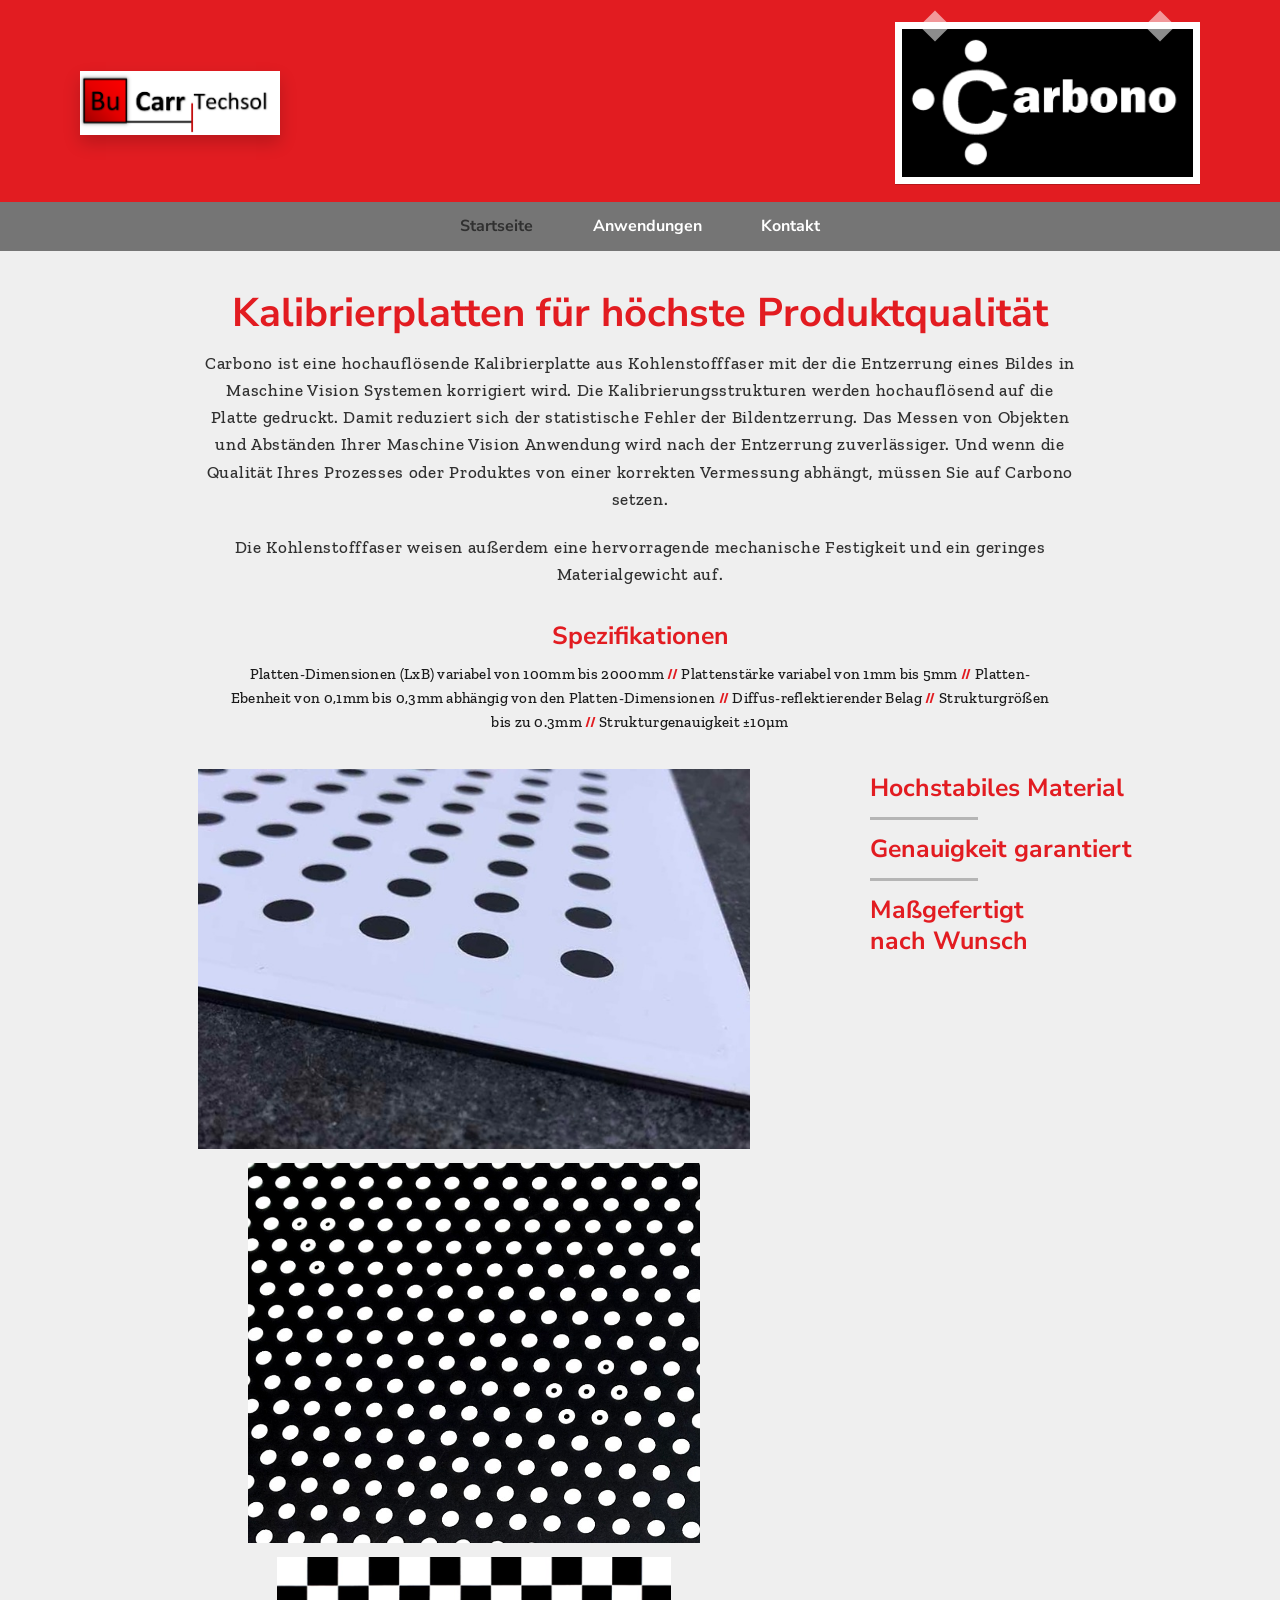
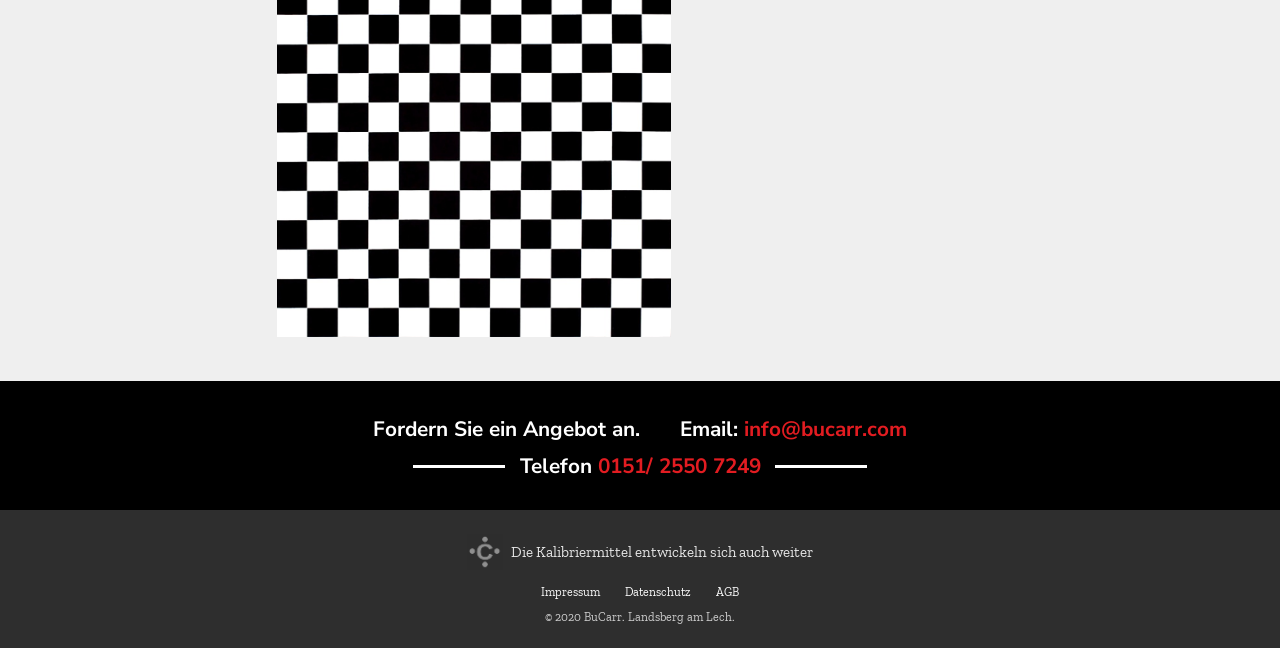
==== index.html @ b2aa9b20 "Recreate bucarr.com as a static site for GitHub Pages. Keep the German pages, legal texts, and image" ====
<!DOCTYPE html>
<html lang="de">
<head>
  <meta charset="utf-8">
  <meta name="viewport" content="width=device-width, initial-scale=1">
  <title>Hochauflösende Kalibrierplatte aus Kohlenstofffasern | BuCarr</title>
  <meta name="description" content="BuCarr bietet hochauflösende Kalibrierplatten aus Kohlenstofffasern, mit den die Entzerrung eines Bildes in Maschine Vision Systemen korrigiert wird.">
  <meta name="theme-color" content="#e21c21">
  <link rel="icon" href="assets/favicon-32.png" type="image/png" sizes="32x32">
  <link rel="apple-touch-icon" href="assets/favicon-192.png">
  <link rel="preconnect" href="https://fonts.googleapis.com">
  <link rel="preconnect" href="https://fonts.gstatic.com" crossorigin>
  <link href="https://fonts.googleapis.com/css2?family=Nunito+Sans:wght@400;700&amp;family=Zilla+Slab:wght@400;500;600&amp;display=swap" rel="stylesheet">
  <link rel="stylesheet" href="css/styles.css">
</head>
<body>
  <a class="skip-link" href="#inhalt">Zum Inhalt</a>
  <header class="site-header">
    <div class="header-inner">
      <a class="brand-bucarr" href="index.html">
        <img src="assets/logo-bucarr.png" alt="LOGO_BuCarr.png" width="834" height="267">
      </a>
      <div class="brand-carbono">
        <img src="assets/carbono.png" alt="CarbonoS.png" width="2359" height="1200">
      </div>
    </div>
    <input type="checkbox" id="nav-toggle" class="nav-toggle">
    <label class="nav-toggle-label" for="nav-toggle"><span class="nav-toggle-bars" aria-hidden="true"></span><span>Menü</span></label>
    <nav class="site-nav" aria-label="Website">
      <a href="index.html" aria-current="page">Startseite</a>
      <a href="anwendungen/">Anwendungen</a>
      <a href="kontakt/">Kontakt</a>
    </nav>
  </header>
  <main id="inhalt">
    <h1 class="page-title">Kalibrierplatten für höchste Produktqualität</h1>
    <p class="lead">Carbono ist eine hochauflösende Kalibrierplatte aus Kohlenstofffaser mit der die Entzerrung eines Bildes in Maschine Vision Systemen korrigiert wird. Die Kalibrierungsstrukturen werden hochauflösend auf die Platte gedruckt. Damit reduziert sich der statistische Fehler der Bildentzerrung. Das Messen von Objekten und Abständen Ihrer Maschine Vision Anwendung wird nach der Entzerrung zuverlässiger. Und wenn die Qualität Ihres Prozesses oder Produktes von einer korrekten Vermessung abhängt, müssen Sie auf Carbono setzen.</p>
    <p class="lead-sub">Die Kohlenstofffaser weisen außerdem eine hervorragende mechanische Festigkeit und ein geringes Materialgewicht auf.</p>
    <section class="specs" aria-labelledby="specs-title">
      <h2 id="specs-title">Spezifikationen</h2>
      <p>Platten-Dimensionen (LxB) variabel von 100mm bis 2000mm <span class="sep">//</span> Plattenstärke variabel von 1mm bis 5mm <span class="sep">//</span> Platten-Ebenheit von 0,1mm bis 0,3mm abhängig von den Platten-Dimensionen <span class="sep">//</span> Diffus-reflektierender Belag <span class="sep">//</span> Strukturgrößen bis zu 0.3mm <span class="sep">//</span> Strukturgenauigkeit ±10µm</p>
    </section>
    <section class="showcase" aria-label="Carbono Kalibrierplatten">
      <div class="showcase-photos">
        <img src="assets/platte.jpg" alt="Platte02_edited" width="705" height="485">
        <img src="assets/platte-rund.jpg" alt="1606157167373_edited" width="889" height="747">
        <img src="assets/checkerboard.jpg" alt="Checkerboard_edited" width="962" height="929">
      </div>
      <div class="showcase-notes">
        <h2>Hochstabiles Material</h2>
        <hr>
        <h2>Genauigkeit garantiert</h2>
        <hr>
        <h2>Maßgefertigt<br>nach Wunsch</h2>
      </div>
    </section>

  </main>
  <footer class="site-footer">
    <div class="footer-cta">
      <p class="footer-row">
        <span>Fordern Sie ein Angebot an.</span>
        <span>Email: <a href="mailto:info@bucarr.com">info@bucarr.com</a></span>
      </p>
      <p class="footer-phone">
        <span class="rule" aria-hidden="true"></span>
        <span>Telefon <a href="tel:+4915125507249">0151/ 2550 7249</a></span>
        <span class="rule" aria-hidden="true"></span>
      </p>
    </div>
    <div class="footer-meta">
      <p class="tagline">
        <img src="assets/carbono-mark.jpg" alt=" | Carbono |" width="1200" height="1200">
        <span>Die Kalibriermittel entwickeln sich auch weiter</span>
      </p>
      <p class="legal-links">
        <a href="impressum/">Impressum</a>
        <a href="datenschutz/">Datenschutz</a>
        <a href="agb/">AGB</a>
      </p>
      <p class="copy">© 2020 BuCarr. Landsberg am Lech.</p>
    </div>
  </footer>
</body>
</html>
---- css/styles.css ----
/* BuCarr — static recreation of bucarr.com
   Museo / Museo Slab are approximated with Nunito Sans and Zilla Slab. */

:root {
  --red: #e21c21;
  --dark: #3c1d17;
  --text: #303030;
  --page: #efefef;
  --nav: #757575;
  --footer: #000000;
  --footer-sub: #2e2e2e;
  --white: #ffffff;
  --heading: "Nunito Sans", "Arial", "Helvetica", sans-serif;
  --body: "Zilla Slab", "Georgia", "Times New Roman", serif;
  --content: 920px;
  --wide: 1100px;
}

*,
*::before,
*::after {
  box-sizing: border-box;
}

html {
  scroll-behavior: smooth;
}

body {
  margin: 0;
  min-height: 100vh;
  display: flex;
  flex-direction: column;
  background: var(--page);
  color: var(--text);
  font-family: var(--body);
  font-weight: 400;
  font-size: 17px;
  line-height: 1.6;
}

img {
  max-width: 100%;
  height: auto;
  border: 0;
}

a {
  color: var(--red);
  text-decoration-thickness: 1px;
  text-underline-offset: 0.15em;
}

a:hover {
  text-decoration: none;
}

main {
  flex: 1;
}

.skip-link {
  position: absolute;
  left: 0.5rem;
  top: -3rem;
  background: var(--white);
  color: var(--dark);
  padding: 0.4rem 0.7rem;
  z-index: 10;
}

.skip-link:focus {
  top: 0.5rem;
}

/* Header */

.site-header {
  background: var(--red);
  color: var(--white);
}

.header-inner {
  display: flex;
  align-items: center;
  justify-content: space-between;
  gap: 1.5rem;
  max-width: 1200px;
  margin: 0 auto;
  padding: 1.4rem 2.5rem 1.1rem;
}

.brand-bucarr img {
  display: block;
  height: 64px;
  width: auto;
  background: var(--white);
  box-shadow: 0 8px 16px rgba(0, 0, 0, 0.18);
}

.brand-carbono {
  display: block;
  background: #000;
  border: 7px solid #fff;
  line-height: 0;
  position: relative;
  box-shadow: 0 1px 0 rgba(0, 0, 0, 0.2);
}

.brand-carbono img {
  display: block;
  height: 148px;
  width: auto;
}

.brand-carbono::before,
.brand-carbono::after {
  content: "";
  position: absolute;
  top: -14px;
  width: 22px;
  height: 22px;
  background: rgba(255, 255, 255, 0.55);
  transform: rotate(45deg);
}

.brand-carbono::before {
  left: 22px;
}

.brand-carbono::after {
  right: 22px;
}

.nav-toggle {
  position: absolute;
  opacity: 0;
  pointer-events: none;
}

.nav-toggle-label {
  display: none;
}

.site-nav {
  display: flex;
  justify-content: center;
  align-items: stretch;
  gap: 0.5rem;
  background: var(--nav);
  min-height: 49px;
}

.site-nav a {
  color: var(--white);
  text-decoration: none;
  font-family: var(--heading);
  font-weight: 700;
  font-size: 16px;
  line-height: 49px;
  padding: 0 1.6rem;
  text-align: center;
}

.site-nav a[aria-current="page"] {
  color: #303030;
}

.site-nav a:hover,
.site-nav a:focus-visible {
  color: var(--white);
  background: rgba(0, 0, 0, 0.12);
}

.site-nav a[aria-current="page"]:hover,
.site-nav a[aria-current="page"]:focus-visible {
  color: #303030;
  background: rgba(255, 255, 255, 0.12);
}

/* Home */

.page-title {
  margin: 2.2rem auto 0.6rem;
  max-width: var(--content);
  padding: 0 1.25rem;
  text-align: center;
  color: var(--red);
  font-family: var(--heading);
  font-weight: 700;
  font-size: 2.5rem;
  line-height: 1.35;
}

.lead,
.lead-sub {
  max-width: var(--content);
  margin: 0 auto;
  padding: 0 1.5rem;
  text-align: center;
  font-weight: 500;
  letter-spacing: 0.04em;
  color: var(--text);
}

.lead-sub {
  margin-top: 1.3rem;
}

.specs {
  max-width: 860px;
  margin: 1.8rem auto 0.5rem;
  padding: 0 1.25rem;
  text-align: center;
}

.specs h2 {
  margin: 0 0 0.35rem;
  color: var(--red);
  font-family: var(--heading);
  font-weight: 700;
  font-size: 1.55rem;
}

.specs p {
  margin: 0;
  font-size: 15px;
  font-weight: 500;
  letter-spacing: 0.02em;
  color: #1a1a1a;
}

.sep {
  color: var(--red);
  font-weight: 700;
}

.showcase {
  display: grid;
  grid-template-columns: minmax(0, 1.7fr) minmax(220px, 0.7fr);
  gap: 1.5rem 2rem;
  align-items: start;
  max-width: var(--wide);
  margin: 2.2rem auto 2.8rem;
  padding: 0 1.25rem;
}

.showcase-photos {
  display: grid;
  gap: 0.85rem;
  justify-items: center;
}

.showcase-photos img {
  display: block;
  width: auto;
  max-width: 100%;
  max-height: 380px;
  height: auto;
  background: #fff;
}

.showcase-notes h2 {
  margin: 0.2rem 0;
  color: var(--red);
  font-family: var(--heading);
  font-weight: 700;
  font-size: 1.55rem;
  line-height: 1.25;
  text-align: left;
}

.showcase-notes hr {
  width: 108px;
  margin: 0.85rem 0;
  border: 0;
  border-top: 3px solid #b5b5b5;
}

/* Anwendungen */

.app-list {
  max-width: var(--wide);
  margin: 0.5rem auto 3rem;
  padding: 0 1.25rem;
  display: grid;
  gap: 2.6rem;
}

.app-row {
  display: grid;
  grid-template-columns: 1.15fr 0.85fr;
  gap: 1.5rem 2.5rem;
  align-items: center;
}

.app-row-flip {
  grid-template-columns: 0.85fr 1.15fr;
}

.app-row h2 {
  margin: 0;
  color: var(--dark);
  font-family: var(--heading);
  font-weight: 700;
  font-size: 1.55rem;
  line-height: 1.35;
}

.app-row figure {
  margin: 0;
}

.app-row img {
  display: block;
  width: 100%;
  background: #fff;
}

.app-row figcaption {
  margin-top: 0.35rem;
  font-size: 13px;
  color: #666;
}

.stack {
  display: grid;
  gap: 0.45rem;
}

/* Kontakt */

.contact-grid {
  max-width: var(--wide);
  margin: 0.4rem auto 3rem;
  padding: 0 1.5rem 1rem;
  display: grid;
  grid-template-columns: 1fr 1fr;
  gap: 2rem 3rem;
  align-items: start;
}

.contact-intro {
  margin-top: 0.4rem;
  font-weight: 500;
  letter-spacing: 0.02em;
}

.contact-hello {
  margin: 0.2rem 0 0.8rem;
  font-family: var(--heading);
  font-weight: 700;
  font-size: 1.55rem;
  color: var(--dark);
}

.contact-role,
.contact-name {
  margin: 0;
  font-family: var(--heading);
  font-weight: 700;
  font-size: 1.05rem;
  letter-spacing: 0.06em;
  color: var(--dark);
}

.contact-line {
  margin: 0.35rem 0 0;
  font-size: 1rem;
}

.btn {
  display: inline-block;
  margin-top: 1.2rem;
  background: var(--red);
  color: var(--white);
  font-family: var(--heading);
  font-weight: 700;
  font-size: 1rem;
  text-decoration: none;
  padding: 0.55rem 1.1rem;
}

.btn:hover,
.btn:focus-visible {
  background: #b51216;
  color: var(--white);
}

.contact-actions {
  display: flex;
  flex-wrap: wrap;
  gap: 0.8rem 1.2rem;
  align-items: center;
}

.contact-phone {
  margin: 1.2rem 0 0;
  font-family: var(--heading);
  font-weight: 700;
}

/* Legal */

.legal {
  max-width: 760px;
  margin: 0 auto 3rem;
  padding: 0 1.25rem 1rem;
}

.legal h1 {
  margin-bottom: 1.2rem;
}

.legal h2,
.legal h3 {
  font-family: var(--heading);
  font-weight: 700;
  color: var(--dark);
  text-align: left;
  line-height: 1.35;
}

.legal h2 {
  font-size: 1.35rem;
  margin: 1.4rem 0 0.3rem;
}

.legal h3 {
  font-size: 1.15rem;
  margin: 1.3rem 0 0.4rem;
}

.legal p,
.legal li {
  margin: 0.45rem 0;
}

.legal ul {
  margin: 0.4rem 0 0.8rem;
  padding-left: 1.2rem;
}

.legal a {
  color: var(--red);
}

@media (min-width: 760px) {
  .legal p,
  .legal li {
    text-align: justify;
  }
}

/* Footer */

.site-footer {
  color: var(--white);
  text-align: center;
}

.footer-cta {
  background: var(--footer);
  padding: 1.8rem 1.25rem 1.5rem;
  font-family: var(--heading);
  font-weight: 700;
  font-size: 1.3rem;
}

.footer-row {
  display: flex;
  justify-content: center;
  gap: 2.5rem;
  flex-wrap: wrap;
  margin: 0;
}

.footer-cta p {
  margin: 0.2rem 0;
}

.footer-cta a {
  color: var(--red);
  text-decoration: none;
}

.footer-cta a:hover {
  text-decoration: underline;
}

.footer-phone {
  display: flex;
  align-items: center;
  justify-content: center;
  gap: 0.9rem;
  margin-top: 0.85rem;
}

.footer-phone .rule {
  display: block;
  width: 92px;
  height: 3px;
  background: var(--white);
}

.footer-meta {
  background: var(--footer-sub);
  padding: 1.5rem 1rem 1.3rem;
  color: #e6e6e6;
  font-size: 15px;
}

.tagline {
  display: flex;
  align-items: center;
  justify-content: center;
  gap: 0.55rem;
  margin: 0 0 0.8rem;
}

.tagline img {
  width: 36px;
  height: 36px;
  object-fit: cover;
}

.legal-links {
  margin: 0.3rem 0;
  font-size: 12px;
}

.legal-links a {
  color: var(--white);
  text-decoration: none;
  margin: 0 0.7rem;
  font-family: var(--body);
}

.legal-links a:hover {
  text-decoration: underline;
}

.copy {
  margin: 0.35rem 0 0;
  font-size: 12px;
  color: #d0d0d0;
}

.not-found {
  text-align: center;
  padding-bottom: 3rem;
}

.not-found p {
  max-width: 36rem;
  margin: 0.5rem auto;
  padding: 0 1rem;
}

/* Mobile */

@media (max-width: 800px) {
  .header-inner {
    padding: 0.9rem 1rem 0.8rem;
  }

  .brand-bucarr img {
    height: 46px;
  }

  .brand-carbono {
    border-width: 4px;
  }

  .brand-carbono img {
    height: 78px;
  }

  .brand-carbono::before,
  .brand-carbono::after {
    width: 12px;
    height: 12px;
    top: -8px;
  }

  .brand-carbono::before {
    left: 10px;
  }

  .brand-carbono::after {
    right: 10px;
  }

  .nav-toggle-label {
    display: flex;
    align-items: center;
    justify-content: center;
    gap: 0.5rem;
    background: var(--nav);
    color: var(--white);
    font-family: var(--heading);
    font-weight: 700;
    min-height: 48px;
    cursor: pointer;
  }

  .nav-toggle-bars,
  .nav-toggle-bars::before,
  .nav-toggle-bars::after {
    display: block;
    width: 18px;
    height: 2px;
    background: var(--white);
    position: relative;
    content: "";
  }

  .nav-toggle-bars::before {
    position: absolute;
    top: -6px;
  }

  .nav-toggle-bars::after {
    position: absolute;
    top: 6px;
  }

  .site-nav {
    display: none;
    flex-direction: column;
    gap: 0;
  }

  .nav-toggle:checked ~ .site-nav {
    display: flex;
  }

  .site-nav a {
    line-height: 48px;
    border-top: 1px solid rgba(255, 255, 255, 0.15);
  }

  .page-title {
    font-size: 1.7rem;
    margin-top: 1.5rem;
  }

  .showcase,
  .app-row,
  .app-row-flip,
  .contact-grid {
    grid-template-columns: 1fr;
  }

  .app-row-flip .app-copy {
    order: 2;
  }

  .footer-cta {
    font-size: 1.05rem;
  }

  .footer-phone .rule {
    width: 36px;
  }
}
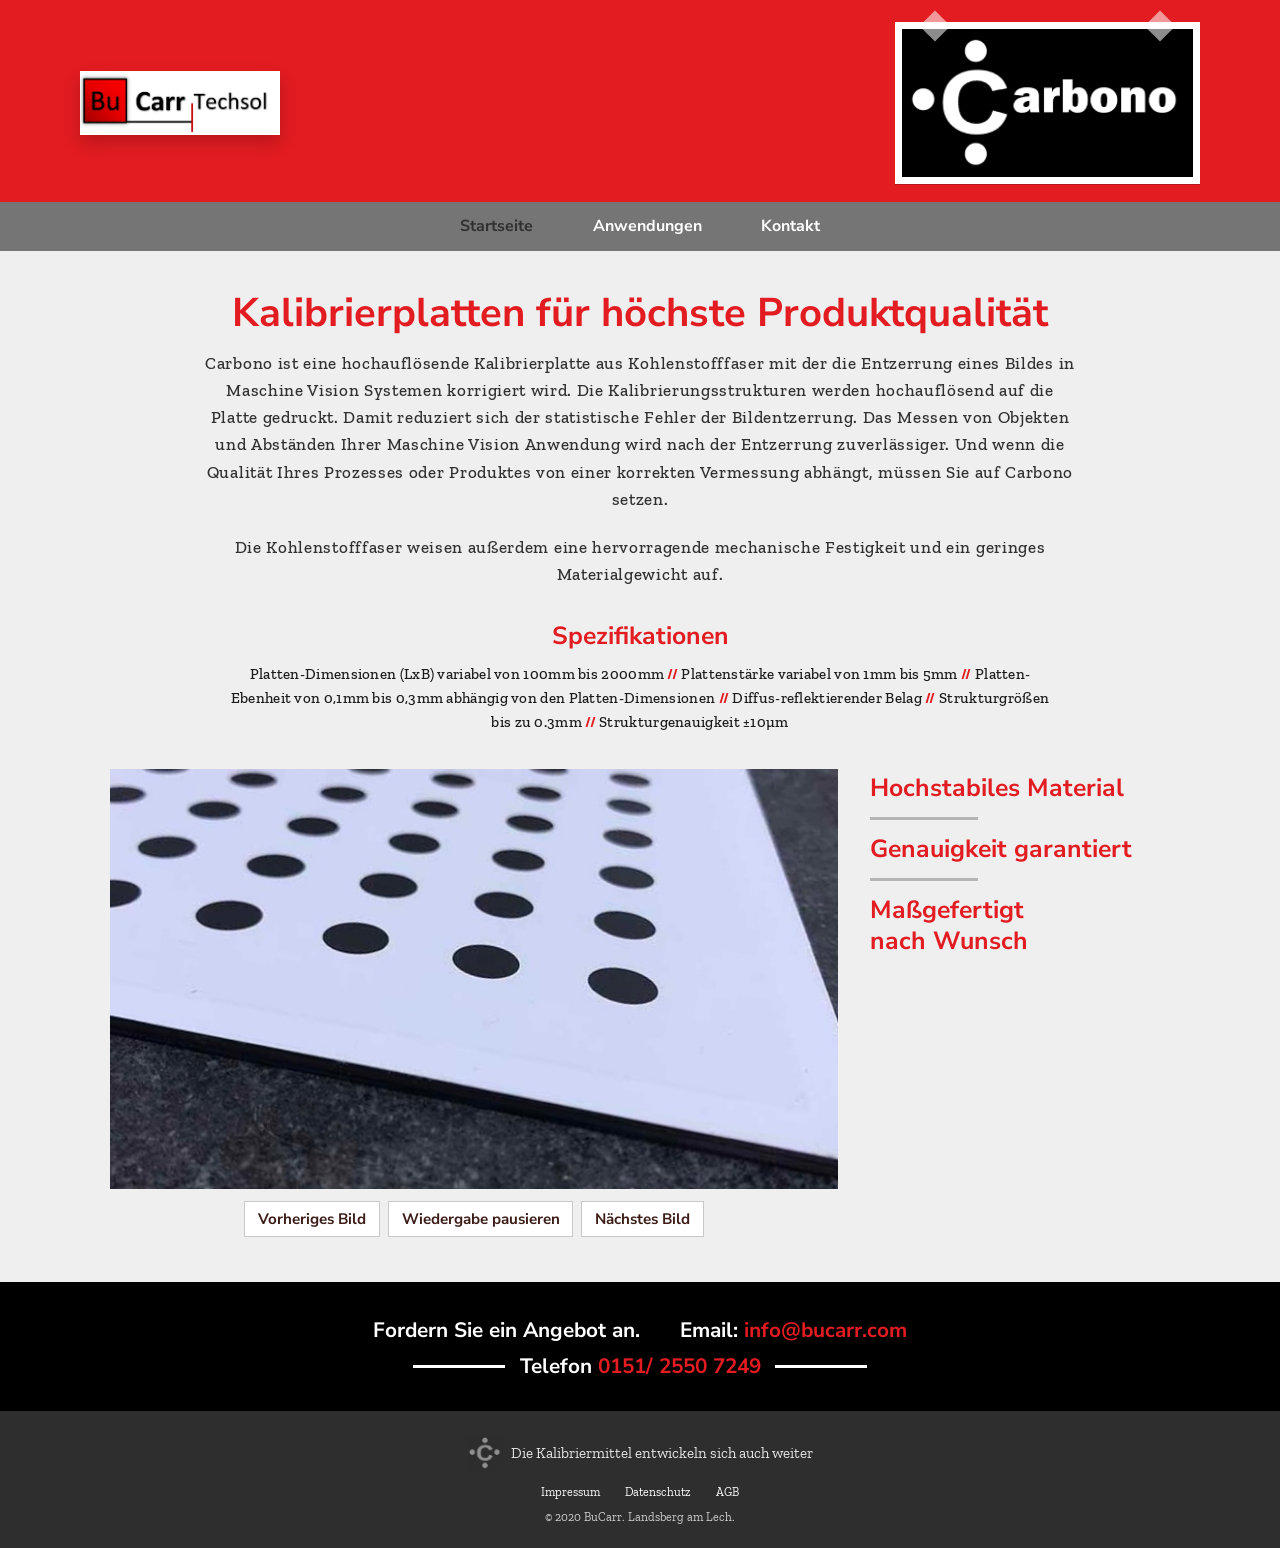
==== commit 34c5b8f8: "Add a photo carousel, Web3Forms contact form, and discovery files. The home page cycles the three ex" ====
--- a/index.html
+++ b/index.html
@@ -5,6 +5,76 @@
   <meta name="viewport" content="width=device-width, initial-scale=1">
   <title>Hochauflösende Kalibrierplatte aus Kohlenstofffasern | BuCarr</title>
   <meta name="description" content="BuCarr bietet hochauflösende Kalibrierplatten aus Kohlenstofffasern, mit den die Entzerrung eines Bildes in Maschine Vision Systemen korrigiert wird.">
+  <link rel="canonical" href="https://bucarr.com/">
+  <meta property="og:locale" content="de_DE">
+  <meta property="og:type" content="website">
+  <meta property="og:site_name" content="BuCarr">
+  <meta property="og:title" content="Hochauflösende Kalibrierplatte aus Kohlenstofffasern | BuCarr">
+  <meta property="og:description" content="BuCarr bietet hochauflösende Kalibrierplatten aus Kohlenstofffasern, mit den die Entzerrung eines Bildes in Maschine Vision Systemen korrigiert wird.">
+  <meta property="og:url" content="https://bucarr.com/">
+  <meta property="og:image" content="https://bucarr.com/assets/platte.jpg">
+  <meta property="og:image:alt" content="Carbono Kalibrierplatte">
+  <meta name="twitter:card" content="summary_large_image">
+  <script type="application/ld+json">
+{
+  "@context": "https://schema.org",
+  "@graph": [
+    {
+      "@type": "LocalBusiness",
+      "@id": "https://bucarr.com/#organization",
+      "name": "BuCarr Techsol",
+      "alternateName": "BuCarr",
+      "url": "https://bucarr.com/",
+      "image": "https://bucarr.com/assets/logo-bucarr.png",
+      "email": "info@bucarr.com",
+      "telephone": [
+        "+49 (0) 8191 940 6883",
+        "0151/25507249"
+      ],
+      "address": {
+        "@type": "PostalAddress",
+        "streetAddress": "OBgm.-Dr.-Engshuber-Straße 22a",
+        "postalCode": "86899",
+        "addressLocality": "Landsberg am Lech",
+        "addressCountry": "DE"
+      },
+      "vatID": "DE 335301075",
+      "taxID": "131/208/30796",
+      "brand": {
+        "@type": "Brand",
+        "name": "Carbono"
+      },
+      "description": "BuCarr bietet hochauflösende Kalibrierplatten aus Kohlenstofffasern, mit den die Entzerrung eines Bildes in Maschine Vision Systemen korrigiert wird."
+    },
+    {
+      "@type": "WebSite",
+      "@id": "https://bucarr.com/#website",
+      "url": "https://bucarr.com/",
+      "name": "BuCarr",
+      "inLanguage": "de",
+      "publisher": {
+        "@id": "https://bucarr.com/#organization"
+      },
+      "description": "BuCarr bietet hochauflösende Kalibrierplatten aus Kohlenstofffasern, mit den die Entzerrung eines Bildes in Maschine Vision Systemen korrigiert wird."
+    },
+    {
+      "@type": "WebPage",
+      "@id": "https://bucarr.com/#webpage",
+      "url": "https://bucarr.com/",
+      "name": "Hochauflösende Kalibrierplatte aus Kohlenstofffasern | BuCarr",
+      "description": "BuCarr bietet hochauflösende Kalibrierplatten aus Kohlenstofffasern, mit den die Entzerrung eines Bildes in Maschine Vision Systemen korrigiert wird.",
+      "inLanguage": "de",
+      "isPartOf": {
+        "@id": "https://bucarr.com/#website"
+      },
+      "about": {
+        "@id": "https://bucarr.com/#organization"
+      },
+      "primaryImageOfPage": "https://bucarr.com/assets/platte.jpg"
+    }
+  ]
+}
+  </script>
   <meta name="theme-color" content="#e21c21">
   <link rel="icon" href="assets/favicon-32.png" type="image/png" sizes="32x32">
   <link rel="apple-touch-icon" href="assets/favicon-192.png">
@@ -40,11 +110,26 @@
       <h2 id="specs-title">Spezifikationen</h2>
       <p>Platten-Dimensionen (LxB) variabel von 100mm bis 2000mm <span class="sep">//</span> Plattenstärke variabel von 1mm bis 5mm <span class="sep">//</span> Platten-Ebenheit von 0,1mm bis 0,3mm abhängig von den Platten-Dimensionen <span class="sep">//</span> Diffus-reflektierender Belag <span class="sep">//</span> Strukturgrößen bis zu 0.3mm <span class="sep">//</span> Strukturgenauigkeit ±10µm</p>
     </section>
-    <section class="showcase" aria-label="Carbono Kalibrierplatten">
-      <div class="showcase-photos">
-        <img src="assets/platte.jpg" alt="Platte02_edited" width="705" height="485">
-        <img src="assets/platte-rund.jpg" alt="1606157167373_edited" width="889" height="747">
-        <img src="assets/checkerboard.jpg" alt="Checkerboard_edited" width="962" height="929">
+    <section class="showcase">
+      <div class="carousel" data-carousel aria-roledescription="Karussell" aria-label="Carbono Kalibrierplatten">
+        <div class="carousel-viewport" id="kalibrierplatten-fotos">
+          <ul class="carousel-track">
+            <li class="carousel-slide" aria-roledescription="Folie" aria-label="1 von 3">
+              <img src="assets/platte.jpg" alt="Platte02_edited" width="705" height="485">
+            </li>
+            <li class="carousel-slide" aria-roledescription="Folie" aria-label="2 von 3">
+              <img src="assets/platte-rund.jpg" alt="1606157167373_edited" width="889" height="747">
+            </li>
+            <li class="carousel-slide" aria-roledescription="Folie" aria-label="3 von 3">
+              <img src="assets/checkerboard.jpg" alt="Checkerboard_edited" width="962" height="929">
+            </li>
+          </ul>
+        </div>
+        <div class="carousel-controls">
+          <button type="button" data-carousel-prev aria-controls="kalibrierplatten-fotos">Vorheriges Bild</button>
+          <button type="button" data-carousel-toggle aria-pressed="false" aria-controls="kalibrierplatten-fotos">Wiedergabe pausieren</button>
+          <button type="button" data-carousel-next aria-controls="kalibrierplatten-fotos">Nächstes Bild</button>
+        </div>
       </div>
       <div class="showcase-notes">
         <h2>Hochstabiles Material</h2>
@@ -81,5 +166,6 @@
       <p class="copy">© 2020 BuCarr. Landsberg am Lech.</p>
     </div>
   </footer>
+  <script src="js/carousel.js"></script>
 </body>
 </html>
--- a/css/styles.css
+++ b/css/styles.css
@@ -245,19 +245,99 @@
   padding: 0 1.25rem;
 }
 
-.showcase-photos {
-  display: grid;
-  gap: 0.85rem;
-  justify-items: center;
-}
-
-.showcase-photos img {
+.carousel {
+  min-width: 0;
+  max-width: 100%;
+}
+
+.carousel-track {
+  list-style: none;
+  margin: 0;
+  padding: 0;
+}
+
+.carousel-slide {
+  margin: 0 0 0.75rem;
+}
+
+.carousel-slide img {
   display: block;
-  width: auto;
-  max-width: 100%;
-  max-height: 380px;
+  width: 100%;
   height: auto;
+  max-height: 420px;
+  object-fit: contain;
   background: #fff;
+}
+
+.carousel-controls {
+  display: none;
+}
+
+.carousel.is-ready .carousel-viewport {
+  overflow: hidden;
+  width: 100%;
+  background: #fff;
+}
+
+.carousel.is-ready .carousel-track {
+  display: flex;
+  transition: transform 0.45s ease;
+}
+
+.carousel.is-ready .carousel-slide {
+  flex: 0 0 100%;
+  min-width: 100%;
+  margin: 0;
+}
+
+.carousel.is-ready .carousel-slide img {
+  width: 100%;
+  height: 420px;
+  max-height: none;
+  object-fit: cover;
+}
+
+.carousel.is-ready .carousel-controls {
+  display: flex;
+  flex-wrap: wrap;
+  justify-content: center;
+  gap: 0.5rem;
+  margin-top: 0.7rem;
+}
+
+.carousel-controls button {
+  font-family: var(--heading);
+  font-weight: 700;
+  font-size: 0.95rem;
+  color: var(--dark);
+  background: #fff;
+  border: 1px solid #c8c8c8;
+  padding: 0.45rem 0.8rem;
+  cursor: pointer;
+}
+
+.carousel-controls button:hover,
+.carousel-controls button:focus-visible {
+  border-color: var(--red);
+  color: var(--red);
+}
+
+.carousel-controls button:focus-visible,
+.form-field input:focus-visible,
+.form-field textarea:focus-visible,
+.form-consent input:focus-visible {
+  outline: 2px solid var(--red);
+  outline-offset: 2px;
+}
+
+@media (prefers-reduced-motion: reduce) {
+  html {
+    scroll-behavior: auto;
+  }
+
+  .carousel.is-ready .carousel-track {
+    transition: none;
+  }
 }
 
 .showcase-notes h2 {
@@ -398,6 +478,111 @@
   margin: 1.2rem 0 0;
   font-family: var(--heading);
   font-weight: 700;
+}
+
+.contact-form {
+  display: grid;
+  gap: 0.85rem;
+  margin-top: 1rem;
+}
+
+.form-field {
+  display: grid;
+  gap: 0.25rem;
+}
+
+.form-field span,
+.form-consent {
+  font-family: var(--heading);
+  font-weight: 700;
+  font-size: 0.95rem;
+  color: var(--dark);
+}
+
+.form-field input,
+.form-field textarea {
+  width: 100%;
+  border: 1px solid #bdbdbd;
+  background: #fff;
+  color: var(--text);
+  font: inherit;
+  padding: 0.55rem 0.65rem;
+}
+
+.form-field textarea {
+  min-height: 8rem;
+  resize: vertical;
+}
+
+.form-consent {
+  display: flex;
+  align-items: flex-start;
+  gap: 0.55rem;
+  font-weight: 400;
+  line-height: 1.45;
+}
+
+.form-consent input {
+  margin-top: 0.3rem;
+}
+
+.botcheck {
+  position: absolute;
+  left: -10000px;
+  width: 1px;
+  height: 1px;
+  overflow: hidden;
+}
+
+.contact-form .btn {
+  justify-self: start;
+  border: 0;
+  cursor: pointer;
+}
+
+.contact-form .btn:disabled {
+  opacity: 0.7;
+  cursor: progress;
+}
+
+.form-status {
+  min-height: 1.4em;
+  margin: 0;
+  font-weight: 500;
+}
+
+.form-status[data-state="error"] {
+  color: var(--red);
+}
+
+.form-status[data-state="success"] {
+  color: var(--dark);
+}
+
+.crumbs {
+  max-width: var(--wide);
+  margin: 1.1rem auto 0;
+  padding: 0 1.25rem;
+  font-size: 0.95rem;
+}
+
+.crumbs ol {
+  display: flex;
+  flex-wrap: wrap;
+  gap: 0.35rem 0;
+  list-style: none;
+  margin: 0;
+  padding: 0;
+}
+
+.crumbs li:not(:last-child)::after {
+  content: "/";
+  margin: 0 0.4rem;
+  color: #777;
+}
+
+.crumbs [aria-current="page"] {
+  color: var(--dark);
 }
 
 /* Legal */
@@ -663,4 +848,8 @@
   .footer-phone .rule {
     width: 36px;
   }
-}
+
+  .carousel.is-ready .carousel-slide img {
+    height: 240px;
+  }
+}
